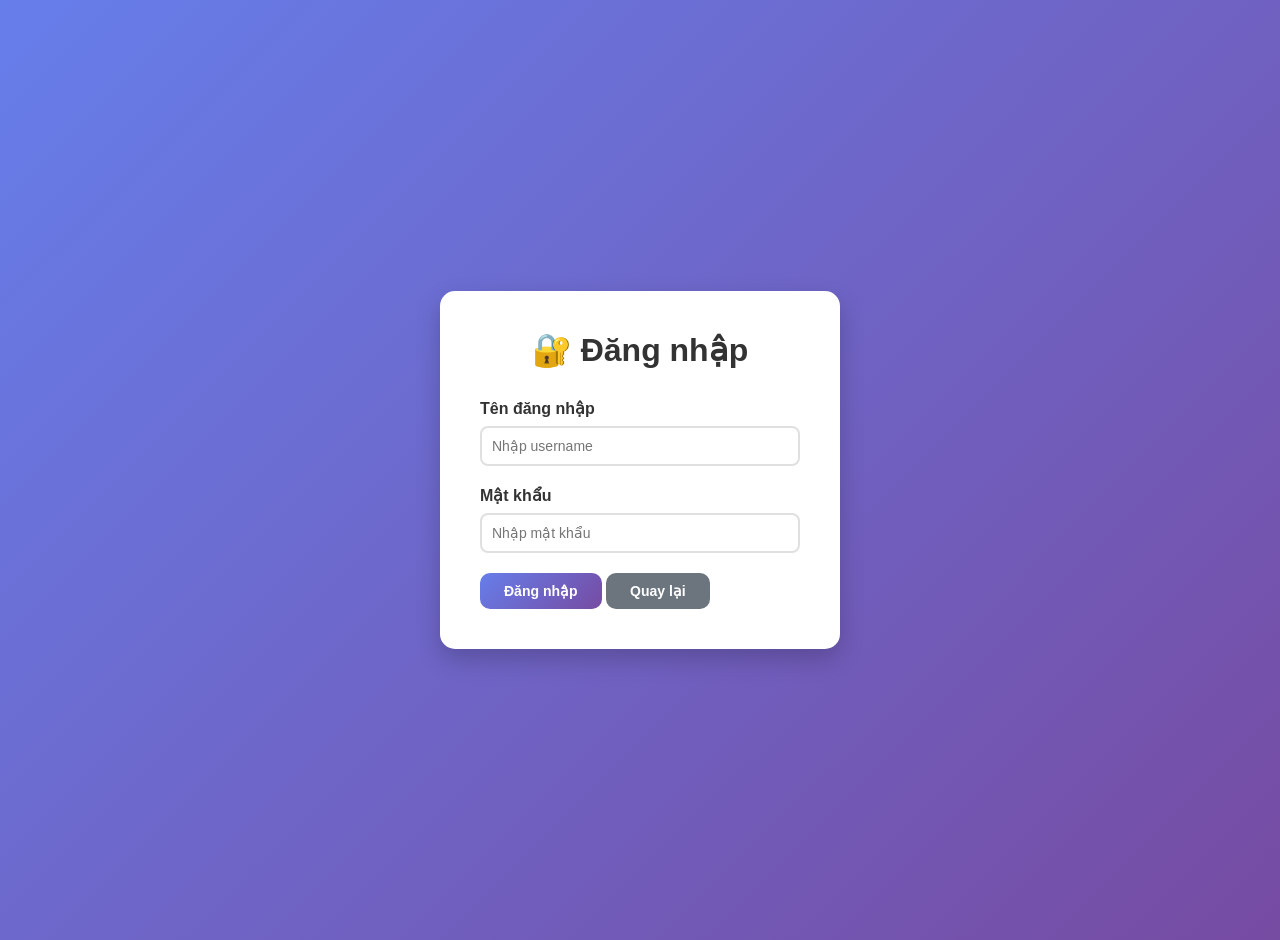
==== front-end/html/login.html @ b3e0aee9 "cap nhat chi tiet project" ====
<!DOCTYPE html>
<html lang="vi">
<head>
    <meta charset="UTF-8">
    <meta name="viewport" content="width=device-width, initial-scale=1.0">
    <title>Đăng nhập - Quản lý dự án</title>
    <link rel="stylesheet" href="../css/style.css">
</head>
<body>
    <div class="login-container">
        <div class="login-card">
            <h1>🔐 Đăng nhập</h1>
            <form id="loginForm">
                <div class="form-group">
                    <label>Tên đăng nhập</label>
                    <input type="text" id="username" required placeholder="Nhập username">
                </div>
                <div class="form-group">
                    <label>Mật khẩu</label>
                    <input type="password" id="password" required placeholder="Nhập mật khẩu">
                </div>
                <div id="loginError" class="error-message"></div>
                <button type="submit" class="btn-primary">Đăng nhập</button>
                <button type="button" onclick="window.location.href='index.html'" class="btn-secondary">Quay lại</button>
            </form>
        </div>
    </div>
    <script src="../js/api.js"></script>
    <script src="../js/auth.js"></script>
</body>
</html>
---- front-end/css/style.css ----
* {
    margin: 0;
    padding: 0;
    box-sizing: border-box;
}

body {
    font-family: 'Segoe UI', Tahoma, Geneva, Verdana, sans-serif;
    background: linear-gradient(135deg, #667eea 0%, #764ba2 100%);
    min-height: 100vh;
    padding: 20px;
}

.container {
    max-width: 1200px;
    margin: 0 auto;
}

/* Header */
.header {
    background: white;
    border-radius: 15px;
    padding: 20px 30px;
    margin-bottom: 30px;
    display: flex;
    justify-content: space-between;
    align-items: center;
    box-shadow: 0 4px 6px rgba(0,0,0,0.1);
}

.header h1 {
    color: #333;
}

.user-info {
    display: flex;
    gap: 15px;
    align-items: center;
}

.btn-login, .btn-logout {
    padding: 8px 20px;
    border: none;
    border-radius: 8px;
    cursor: pointer;
    font-weight: bold;
}

.btn-login {
    background: #667eea;
    color: white;
}

.btn-logout {
    background: #dc3545;
    color: white;
}

/* Cards */
.main-content {
    display: grid;
    grid-template-columns: 1fr 1fr;
    gap: 30px;
    margin-bottom: 40px;
}

.card {
    background: white;
    border-radius: 15px;
    padding: 30px;
    text-align: center;
    box-shadow: 0 4px 6px rgba(0,0,0,0.1);
    transition: transform 0.3s;
}

.card:hover {
    transform: translateY(-5px);
}

.card h2 {
    color: #333;
    margin-bottom: 15px;
}

.card p {
    color: #666;
    margin-bottom: 20px;
}

/* Buttons */
.btn-primary {
    background: linear-gradient(135deg, #667eea 0%, #764ba2 100%);
    color: white;
    padding: 12px 30px;
    border: none;
    border-radius: 8px;
    cursor: pointer;
    font-size: 16px;
    font-weight: bold;
    transition: opacity 0.3s;
}

.btn-primary:hover {
    opacity: 0.9;
}

.btn-secondary {
    background: #6c757d;
    color: white;
    padding: 10px 20px;
    border: none;
    border-radius: 8px;
    cursor: pointer;
}

.btn-small {
    background: #28a745;
    color: white;
    padding: 8px 16px;
    border: none;
    border-radius: 6px;
    cursor: pointer;
    font-size: 14px;
}

.btn-back {
    background: #6c757d;
    color: white;
    padding: 8px 16px;
    border: none;
    border-radius: 6px;
    cursor: pointer;
}

/* Input group */
.input-group {
    display: flex;
    gap: 10px;
}

.input-code {
    flex: 1;
    padding: 12px;
    border: 2px solid #e0e0e0;
    border-radius: 8px;
    font-size: 16px;
}

/* My projects */
.my-projects {
    background: white;
    border-radius: 15px;
    padding: 25px;
    box-shadow: 0 4px 6px rgba(0,0,0,0.1);
}

.my-projects h2 {
    margin-bottom: 20px;
    color: #333;
}

.projects-grid {
    display: grid;
    grid-template-columns: repeat(auto-fill, minmax(300px, 1fr));
    gap: 20px;
}

.project-card {
    background: #f8f9fa;
    border-radius: 10px;
    padding: 20px;
    cursor: pointer;
    transition: all 0.3s;
    border-left: 4px solid #667eea;
}

.project-card:hover {
    background: #e9ecef;
    transform: translateX(5px);
}

.project-card h3 {
    color: #333;
    margin-bottom: 10px;
}

.project-card .project-code {
    color: #667eea;
    font-size: 12px;
    font-weight: bold;
}

.project-card .project-status {
    display: inline-block;
    padding: 4px 12px;
    border-radius: 20px;
    font-size: 12px;
    margin-top: 10px;
}

.status-planning { background: #ffc107; color: #333; }
.status-in_progress { background: #17a2b8; color: white; }
.status-completed { background: #28a745; color: white; }
.status-cancelled { background: #dc3545; color: white; }

/* Form */
.form-container {
    background: white;
    border-radius: 15px;
    padding: 30px;
    max-width: 700px;
    margin: 0 auto;
}

.form-group {
    margin-bottom: 20px;
}

.form-group label {
    display: block;
    margin-bottom: 8px;
    font-weight: bold;
    color: #333;
}

.form-group input, 
.form-group select, 
.form-group textarea {
    width: 100%;
    padding: 10px;
    border: 2px solid #e0e0e0;
    border-radius: 8px;
    font-size: 14px;
}

.form-row {
    display: grid;
    grid-template-columns: 1fr 1fr;
    gap: 20px;
}

.error-message {
    color: #dc3545;
    font-size: 14px;
    margin-top: 10px;
}

.success-message {
    color: #28a745;
    font-size: 14px;
    margin-top: 10px;
}

/* Login page */
.login-container {
    display: flex;
    justify-content: center;
    align-items: center;
    min-height: 100vh;
}

.login-card {
    background: white;
    border-radius: 15px;
    padding: 40px;
    width: 400px;
    box-shadow: 0 10px 25px rgba(0,0,0,0.2);
}

.login-card h1 {
    text-align: center;
    margin-bottom: 30px;
    color: #333;
}

/* Tabs */
.tabs {
    display: flex;
    gap: 10px;
    margin-bottom: 20px;
    border-bottom: 2px solid #e0e0e0;
}

.tab-btn {
    padding: 12px 24px;
    background: none;
    border: none;
    cursor: pointer;
    font-size: 16px;
    color: #666;
    transition: all 0.3s;
}

.tab-btn.active {
    color: #667eea;
    border-bottom: 3px solid #667eea;
}

.tab-content {
    display: none;
}

.tab-content.active {
    display: block;
}

/* Tasks list */
.tasks-list, .members-list, .estimates-list {
    margin-top: 20px;
}

.task-item, .member-item, .estimate-item {
    background: #f8f9fa;
    border-radius: 10px;
    padding: 15px;
    margin-bottom: 10px;
    display: flex;
    justify-content: space-between;
    align-items: center;
}

.task-status {
    padding: 4px 12px;
    border-radius: 20px;
    font-size: 12px;
}

.status-not_started { background: #6c757d; color: white; }
.status-in_progress { background: #17a2b8; color: white; }
.status-completed { background: #28a745; color: white; }
.status-delayed { background: #dc3545; color: white; }

/* Summary card */
.summary-card {
    background: linear-gradient(135deg, #667eea 0%, #764ba2 100%);
    color: white;
    border-radius: 10px;
    padding: 20px;
    margin-bottom: 20px;
}

.summary-stats {
    display: grid;
    grid-template-columns: repeat(auto-fit, minmax(150px, 1fr));
    gap: 15px;
    margin-top: 15px;
}

.summary-item {
    text-align: center;
}

.summary-item .label {
    font-size: 12px;
    opacity: 0.9;
}

.summary-item .value {
    font-size: 20px;
    font-weight: bold;
}

/* Responsive */
@media (max-width: 768px) {
    .main-content {
        grid-template-columns: 1fr;
    }
    
    .form-row {
        grid-template-columns: 1fr;
    }
    
    .projects-grid {
        grid-template-columns: 1fr;
    }
}









/* Member card styles */
.member-card {
    display: flex;
    align-items: center;
    gap: 15px;
    background: white;
    padding: 15px;
    border-radius: 10px;
    margin-bottom: 10px;
    box-shadow: 0 2px 4px rgba(0,0,0,0.1);
    transition: all 0.3s;
}

.member-card:hover {
    box-shadow: 0 4px 8px rgba(0,0,0,0.15);
}

.member-avatar {
    width: 50px;
    height: 50px;
    background: linear-gradient(135deg, #667eea 0%, #764ba2 100%);
    border-radius: 50%;
    display: flex;
    align-items: center;
    justify-content: center;
    font-size: 24px;
    color: white;
}

.member-info {
    flex: 1;
}

.member-name {
    font-weight: bold;
    font-size: 16px;
    color: #333;
}

.member-username {
    color: #666;
    font-size: 12px;
}

.member-role-badge {
    display: inline-block;
    padding: 2px 10px;
    background: #e9ecef;
    border-radius: 20px;
    font-size: 12px;
    margin-top: 5px;
}

.member-joined {
    font-size: 11px;
    color: #999;
    margin-top: 5px;
}

.member-actions {
    display: flex;
    gap: 10px;
}

/* Modal styles */
.modal {
    position: fixed;
    top: 0;
    left: 0;
    width: 100%;
    height: 100%;
    background: rgba(0,0,0,0.5);
    display: flex;
    justify-content: center;
    align-items: center;
    z-index: 1000;
}

.modal-content {
    background: white;
    padding: 30px;
    border-radius: 15px;
    width: 500px;
    max-width: 90%;
    max-height: 90%;
    overflow-y: auto;
}

.modal-content h3 {
    margin-bottom: 20px;
    color: #333;
    border-bottom: 2px solid #667eea;
    padding-bottom: 10px;
}

.modal-buttons {
    display: flex;
    gap: 10px;
    justify-content: flex-end;
    margin-top: 20px;
}

/* Section header */
.section-header {
    display: flex;
    justify-content: space-between;
    align-items: center;
    margin-bottom: 20px;
}

.section-header h2 {
    color: #333;
    font-size: 18px;
}

/* Task card */
.task-card {
    background: white;
    border-radius: 10px;
    padding: 15px;
    margin-bottom: 15px;
    box-shadow: 0 2px 4px rgba(0,0,0,0.1);
    border-left: 4px solid #667eea;
}

.task-header {
    display: flex;
    justify-content: space-between;
    align-items: center;
    margin-bottom: 10px;
}

.task-header h3 {
    margin: 0;
    color: #333;
}

.task-body {
    margin: 10px 0;
}

.task-desc {
    color: #666;
    font-size: 14px;
    margin-bottom: 10px;
}

.task-meta {
    display: flex;
    gap: 15px;
    font-size: 12px;
    color: #666;
    flex-wrap: wrap;
}

.task-footer {
    display: flex;
    justify-content: space-between;
    align-items: center;
    margin-top: 10px;
    padding-top: 10px;
    border-top: 1px solid #e0e0e0;
}

/* Estimate card */
.estimate-card {
    background: white;
    border-radius: 10px;
    padding: 15px;
    margin-bottom: 15px;
    box-shadow: 0 2px 4px rgba(0,0,0,0.1);
}

.estimate-header {
    display: flex;
    justify-content: space-between;
    margin-bottom: 10px;
    padding-bottom: 10px;
    border-bottom: 1px solid #e0e0e0;
}

.estimate-details {
    display: flex;
    flex-wrap: wrap;
    gap: 15px;
    margin: 10px 0;
    font-size: 14px;
}

.estimate-total {
    text-align: right;
    font-size: 16px;
    margin-top: 10px;
    padding-top: 10px;
    border-top: 1px solid #e0e0e0;
}

.estimate-notes {
    margin-top: 10px;
    padding: 8px;
    background: #f8f9fa;
    border-radius: 5px;
    font-size: 13px;
    color: #666;
}

/* Empty state */
.empty-state {
    text-align: center;
    padding: 40px;
    color: #666;
    background: #f8f9fa;
    border-radius: 10px;
}

.error-state {
    text-align: center;
    padding: 40px;
    color: #dc3545;
    background: #f8f9fa;
    border-radius: 10px;
}

/* Info grid */
.info-grid {
    display: grid;
    grid-template-columns: repeat(auto-fit, minmax(250px, 1fr));
    gap: 15px;
}

.info-item {
    padding: 10px;
    background: #f8f9fa;
    border-radius: 8px;
}

.info-label {
    font-weight: bold;
    color: #555;
    display: block;
    margin-bottom: 5px;
    font-size: 12px;
}

.info-value {
    color: #333;
    font-size: 14px;
}

/* Project info card */
.project-info {
    background: white;
    border-radius: 10px;
    padding: 20px;
    margin-bottom: 20px;
    box-shadow: 0 2px 4px rgba(0,0,0,0.1);
}







/* ==================== MODAL CẢI TIẾN ==================== */
.modal {
    position: fixed;
    top: 0;
    left: 0;
    width: 100%;
    height: 100%;
    background: rgba(0, 0, 0, 0.6);
    backdrop-filter: blur(4px);
    display: flex;
    justify-content: center;
    align-items: center;
    z-index: 1000;
    animation: fadeIn 0.3s ease;
}

@keyframes fadeIn {
    from { opacity: 0; }
    to { opacity: 1; }
}

.modal-content {
    background: white;
    border-radius: 20px;
    width: 500px;
    max-width: 90%;
    max-height: 85vh;
    overflow-y: auto;
    box-shadow: 0 20px 60px rgba(0, 0, 0, 0.3);
    animation: slideIn 0.3s ease;
}

@keyframes slideIn {
    from {
        transform: translateY(-50px);
        opacity: 0;
    }
    to {
        transform: translateY(0);
        opacity: 1;
    }
}

.modal-header {
    display: flex;
    justify-content: space-between;
    align-items: center;
    padding: 20px 24px;
    border-bottom: 2px solid #f0f0f0;
    background: linear-gradient(135deg, #667eea 0%, #764ba2 100%);
    border-radius: 20px 20px 0 0;
}

.modal-header h3 {
    margin: 0;
    color: white;
    font-size: 20px;
    display: flex;
    align-items: center;
    gap: 10px;
}

.close-modal {
    background: rgba(255, 255, 255, 0.2);
    border: none;
    color: white;
    font-size: 24px;
    cursor: pointer;
    width: 32px;
    height: 32px;
    border-radius: 50%;
    display: flex;
    align-items: center;
    justify-content: center;
    transition: all 0.3s;
}

.close-modal:hover {
    background: rgba(255, 255, 255, 0.4);
    transform: rotate(90deg);
}

.modal-body {
    padding: 24px;
}

.modal-footer {
    padding: 16px 24px;
    border-top: 1px solid #f0f0f0;
    display: flex;
    justify-content: flex-end;
    gap: 12px;
    background: #fafafa;
    border-radius: 0 0 20px 20px;
}

/* Form trong modal */
.modal-body .form-group {
    margin-bottom: 20px;
}

.modal-body .form-group label {
    display: block;
    margin-bottom: 8px;
    font-weight: 600;
    color: #333;
    font-size: 14px;
}

.modal-body .form-group input,
.modal-body .form-group select {
    width: 100%;
    padding: 10px 12px;
    border: 2px solid #e0e0e0;
    border-radius: 10px;
    font-size: 14px;
    transition: all 0.3s;
}

.modal-body .form-group input:focus,
.modal-body .form-group select:focus {
    outline: none;
    border-color: #667eea;
    box-shadow: 0 0 0 3px rgba(102, 126, 234, 0.1);
}

/* Member info trong modal */
.member-info-display {
    background: #f8f9fa;
    padding: 15px;
    border-radius: 12px;
    margin-bottom: 20px;
    display: flex;
    align-items: center;
    gap: 15px;
}

.member-avatar-large {
    width: 60px;
    height: 60px;
    background: linear-gradient(135deg, #667eea 0%, #764ba2 100%);
    border-radius: 50%;
    display: flex;
    align-items: center;
    justify-content: center;
    font-size: 28px;
    color: white;
}

.member-info-text h4 {
    margin: 0 0 5px 0;
    color: #333;
}

.member-info-text p {
    margin: 0;
    color: #666;
    font-size: 13px;
}

/* Nút trong modal */
.btn-primary {
    background: linear-gradient(135deg, #667eea 0%, #764ba2 100%);
    color: white;
    padding: 10px 24px;
    border: none;
    border-radius: 10px;
    cursor: pointer;
    font-size: 14px;
    font-weight: 600;
    transition: all 0.3s;
}

.btn-primary:hover {
    transform: translateY(-2px);
    box-shadow: 0 4px 12px rgba(102, 126, 234, 0.4);
}

.btn-secondary {
    background: #6c757d;
    color: white;
    padding: 10px 24px;
    border: none;
    border-radius: 10px;
    cursor: pointer;
    font-size: 14px;
    font-weight: 600;
    transition: all 0.3s;
}

.btn-secondary:hover {
    background: #5a6268;
}

.btn-danger {
    background: #dc3545;
    color: white;
    padding: 10px 24px;
    border: none;
    border-radius: 10px;
    cursor: pointer;
    font-size: 14px;
    font-weight: 600;
    transition: all 0.3s;
}

.btn-danger:hover {
    background: #c82333;
    transform: translateY(-2px);
}

/* Icon buttons */
.btn-icon {
    background: none;
    border: none;
    font-size: 18px;
    cursor: pointer;
    padding: 6px;
    border-radius: 8px;
    transition: all 0.3s;
}

.btn-icon:hover {
    background: #f0f0f0;
    transform: scale(1.1);
}

.btn-icon.btn-danger:hover {
    background: #fee;
}

/* Confirm modal */
.confirm-modal .modal-content {
    width: 400px;
}

.confirm-modal .modal-body {
    text-align: center;
    padding: 30px;
}

.confirm-icon {
    font-size: 60px;
    margin-bottom: 20px;
}

.confirm-message {
    font-size: 16px;
    color: #333;
    margin-bottom: 10px;
}

.confirm-submessage {
    font-size: 13px;
    color: #666;
}

/* Toast notification */
.toast-notification {
    position: fixed;
    bottom: 30px;
    right: 30px;
    background: white;
    padding: 12px 20px;
    border-radius: 10px;
    box-shadow: 0 4px 12px rgba(0, 0, 0, 0.15);
    display: flex;
    align-items: center;
    gap: 10px;
    z-index: 1100;
    animation: slideInRight 0.3s ease;
    border-left: 4px solid;
}

.toast-notification.success {
    border-left-color: #28a745;
}

.toast-notification.error {
    border-left-color: #dc3545;
}

@keyframes slideInRight {
    from {
        transform: translateX(100%);
        opacity: 0;
    }
    to {
        transform: translateX(0);
        opacity: 1;
    }
}






/* Custom Alert Modal */
#customAlertModal .modal-content {
    animation: slideIn 0.3s ease;
}

#customAlertModal .modal-body {
    line-height: 1.5;
}











/* Multi-select styling */
select[multiple] {
    background: white;
    border: 2px solid #e0e0e0;
    border-radius: 10px;
    padding: 8px;
}

select[multiple] option {
    padding: 8px 12px;
    border-radius: 6px;
    margin: 2px 0;
    cursor: pointer;
}

select[multiple] option:checked {
    background: linear-gradient(135deg, #667eea 0%, #764ba2 100%);
    color: white;
}

.text-muted {
    font-size: 12px;
    color: #666;
    margin-top: 5px;
    display: block;
}

/* Task actions */
.task-actions {
    display: flex;
    gap: 8px;
}

.btn-icon-sm {
    background: none;
    border: none;
    font-size: 16px;
    cursor: pointer;
    padding: 4px 8px;
    border-radius: 6px;
    transition: all 0.3s;
}

.btn-icon-sm:hover {
    background: #f0f0f0;
}

.assignees-list {
    display: flex;
    flex-wrap: wrap;
    gap: 5px;
    margin-top: 5px;
}

.assignee-badge {
    background: #e9ecef;
    padding: 2px 8px;
    border-radius: 20px;
    font-size: 11px;
    display: inline-flex;
    align-items: center;
    gap: 4px;
}
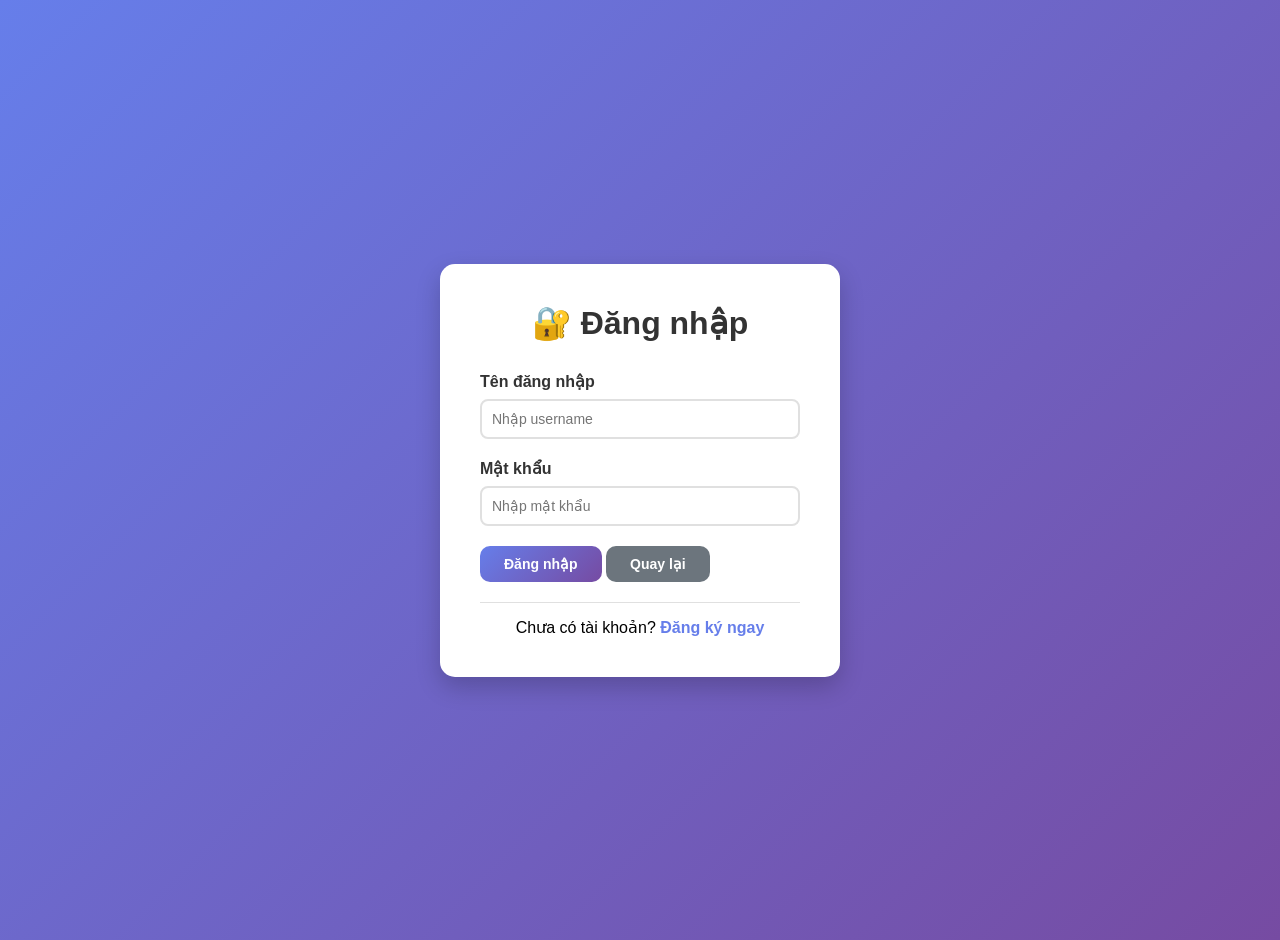
==== commit 0f31d112: "them dang ky user" ====
--- a/front-end/html/login.html
+++ b/front-end/html/login.html
@@ -23,6 +23,10 @@
                 <button type="submit" class="btn-primary">Đăng nhập</button>
                 <button type="button" onclick="window.location.href='index.html'" class="btn-secondary">Quay lại</button>
             </form>
+            
+            <div style="text-align: center; margin-top: 20px; padding-top: 15px; border-top: 1px solid #e0e0e0;">
+                Chưa có tài khoản? <a href="register.html" style="color: #667eea; text-decoration: none; font-weight: bold;">Đăng ký ngay</a>
+            </div>
         </div>
     </div>
     <script src="../js/api.js"></script>
--- a/front-end/css/style.css
+++ b/front-end/css/style.css
@@ -1026,4 +1026,1483 @@
     display: inline-flex;
     align-items: center;
     gap: 4px;
+}
+
+
+
+
+
+/* BẢNG ƯỚC LƯỢNG THỜI GIAN */
+/* Estimate footer */
+.estimate-footer {
+    display: flex;
+    justify-content: space-between;
+    align-items: center;
+    margin-top: 10px;
+    padding-top: 10px;
+    border-top: 1px solid #e0e0e0;
+    font-size: 12px;
+    color: #666;
+}
+
+.estimate-actions {
+    display: flex;
+    gap: 8px;
+}
+
+/* Confidence slider */
+input[type="range"] {
+    width: 100%;
+    margin: 10px 0;
+}
+
+#confidenceValue {
+    display: inline-block;
+    margin-left: 10px;
+    font-weight: bold;
+    color: #667eea;
+}
+
+
+
+
+
+
+
+
+
+
+
+
+/* Cost Summary Styles */
+.summary-stats {
+    display: grid;
+    grid-template-columns: repeat(auto-fit, minmax(150px, 1fr));
+    gap: 15px;
+    margin-top: 15px;
+}
+
+.summary-item {
+    background: rgba(255, 255, 255, 0.15);
+    border-radius: 10px;
+    padding: 12px;
+    text-align: center;
+}
+
+.summary-item .label {
+    font-size: 12px;
+    opacity: 0.9;
+    margin-bottom: 5px;
+}
+
+.summary-item .value {
+    font-size: 18px;
+    font-weight: bold;
+}
+
+.summary-item.total {
+    background: rgba(255, 215, 0, 0.3);
+    grid-column: span 2;
+}
+
+.estimate-card {
+    background: white;
+    border-radius: 10px;
+    padding: 15px;
+    margin-bottom: 15px;
+    box-shadow: 0 2px 4px rgba(0,0,0,0.1);
+    border-left: 4px solid #28a745;
+}
+
+.estimate-header {
+    display: flex;
+    justify-content: space-between;
+    align-items: center;
+    margin-bottom: 10px;
+    padding-bottom: 10px;
+    border-bottom: 1px solid #e0e0e0;
+}
+
+.estimate-details {
+    display: flex;
+    flex-wrap: wrap;
+    gap: 15px;
+    margin: 10px 0;
+    font-size: 14px;
+}
+
+.estimate-details span {
+    background: #f8f9fa;
+    padding: 4px 10px;
+    border-radius: 20px;
+}
+
+.estimate-total {
+    text-align: right;
+    font-size: 16px;
+    margin-top: 10px;
+    padding-top: 10px;
+    border-top: 1px solid #e0e0e0;
+}
+
+.estimate-total strong {
+    color: #28a745;
+    font-size: 18px;
+}
+
+.estimate-notes {
+    margin-top: 10px;
+    padding: 8px;
+    background: #f8f9fa;
+    border-radius: 5px;
+    font-size: 13px;
+    color: #666;
+}
+
+.estimate-footer {
+    display: flex;
+    justify-content: space-between;
+    align-items: center;
+    margin-top: 10px;
+    padding-top: 10px;
+    border-top: 1px solid #e0e0e0;
+    font-size: 12px;
+    color: #666;
+}
+
+.estimate-actions {
+    display: flex;
+    gap: 8px;
+}
+
+.estimate-status {
+    padding: 2px 10px;
+    border-radius: 20px;
+    font-size: 11px;
+}
+
+.status-draft { background: #6c757d; color: white; }
+.status-submitted { background: #17a2b8; color: white; }
+.status-approved { background: #28a745; color: white; }
+.status-rejected { background: #dc3545; color: white; }
+
+
+
+
+
+
+
+
+
+
+
+
+/* Timeline styles */
+.timeline-container {
+    margin-bottom: 30px;
+    overflow-x: auto;
+}
+
+.timeline {
+    display: flex;
+    align-items: center;
+    min-width: 800px;
+    padding: 20px 0;
+    position: relative;
+}
+
+.timeline-line {
+    position: absolute;
+    top: 50%;
+    left: 0;
+    right: 0;
+    height: 4px;
+    background: linear-gradient(90deg, #667eea, #764ba2);
+    transform: translateY(-50%);
+    z-index: 0;
+}
+
+.timeline-node {
+    position: relative;
+    z-index: 1;
+    flex: 1;
+    text-align: center;
+    cursor: pointer;
+    transition: all 0.3s;
+}
+
+.timeline-node:hover {
+    transform: translateY(-5px);
+}
+
+.timeline-dot {
+    width: 40px;
+    height: 40px;
+    background: white;
+    border: 3px solid #667eea;
+    border-radius: 50%;
+    margin: 0 auto 10px;
+    display: flex;
+    align-items: center;
+    justify-content: center;
+    font-size: 18px;
+    transition: all 0.3s;
+}
+
+.timeline-node.completed .timeline-dot {
+    background: #28a745;
+    border-color: #28a745;
+    color: white;
+}
+
+.timeline-node.in_progress .timeline-dot {
+    background: #17a2b8;
+    border-color: #17a2b8;
+    color: white;
+    animation: pulse 1.5s infinite;
+}
+
+.timeline-node.delayed .timeline-dot {
+    background: #dc3545;
+    border-color: #dc3545;
+    color: white;
+}
+
+@keyframes pulse {
+    0% { box-shadow: 0 0 0 0 rgba(23, 162, 184, 0.4); }
+    70% { box-shadow: 0 0 0 10px rgba(23, 162, 184, 0); }
+    100% { box-shadow: 0 0 0 0 rgba(23, 162, 184, 0); }
+}
+
+.timeline-date {
+    font-size: 12px;
+    color: #666;
+    margin-bottom: 5px;
+}
+
+.timeline-title {
+    font-weight: bold;
+    font-size: 14px;
+    color: #333;
+}
+
+/* Schedule list styles */
+.schedule-list {
+    margin-top: 20px;
+}
+
+.schedule-card {
+    background: white;
+    border-radius: 10px;
+    padding: 15px;
+    margin-bottom: 15px;
+    box-shadow: 0 2px 4px rgba(0,0,0,0.1);
+    border-left: 4px solid #667eea;
+    transition: all 0.3s;
+}
+
+.schedule-card:hover {
+    box-shadow: 0 4px 8px rgba(0,0,0,0.15);
+}
+
+.schedule-card.completed {
+    border-left-color: #28a745;
+    opacity: 0.8;
+}
+
+.schedule-card.in_progress {
+    border-left-color: #17a2b8;
+    background: #f0f8ff;
+}
+
+.schedule-card.delayed {
+    border-left-color: #dc3545;
+    background: #fff5f5;
+}
+
+.schedule-header {
+    display: flex;
+    justify-content: space-between;
+    align-items: center;
+    margin-bottom: 10px;
+    flex-wrap: wrap;
+    gap: 10px;
+}
+
+.schedule-title {
+    font-size: 16px;
+    font-weight: bold;
+    color: #333;
+}
+
+.schedule-type {
+    padding: 2px 10px;
+    border-radius: 20px;
+    font-size: 11px;
+    font-weight: bold;
+}
+
+.schedule-type.start { background: #28a745; color: white; }
+.schedule-type.end { background: #dc3545; color: white; }
+.schedule-type.phase_start { background: #17a2b8; color: white; }
+.schedule-type.phase_end { background: #ffc107; color: #333; }
+.schedule-type.review { background: #fd7e14; color: white; }
+.schedule-type.delivery { background: #6f42c1; color: white; }
+.schedule-type.other { background: #6c757d; color: white; }
+
+.schedule-date {
+    font-size: 14px;
+    color: #666;
+    display: flex;
+    align-items: center;
+    gap: 5px;
+}
+
+.schedule-progress {
+    margin: 10px 0;
+}
+
+.progress-bar {
+    height: 8px;
+    background: #e0e0e0;
+    border-radius: 4px;
+    overflow: hidden;
+}
+
+.progress-fill {
+    height: 100%;
+    background: linear-gradient(90deg, #667eea, #764ba2);
+    border-radius: 4px;
+    transition: width 0.3s;
+}
+
+.schedule-footer {
+    display: flex;
+    justify-content: space-between;
+    align-items: center;
+    margin-top: 10px;
+    padding-top: 10px;
+    border-top: 1px solid #e0e0e0;
+}
+
+.schedule-actions {
+    display: flex;
+    gap: 8px;
+}
+
+
+
+
+
+
+
+
+
+/* Gantt Chart Styles */
+.gantt-container {
+    background: white;
+    border-radius: 15px;
+    padding: 20px;
+    margin-bottom: 30px;
+    overflow-x: auto;
+    box-shadow: 0 2px 4px rgba(0,0,0,0.1);
+}
+
+.gantt-header {
+    display: flex;
+    justify-content: space-between;
+    align-items: center;
+    margin-bottom: 20px;
+    flex-wrap: wrap;
+    gap: 15px;
+}
+
+.gantt-title {
+    font-size: 18px;
+    font-weight: bold;
+    color: #333;
+}
+
+.gantt-controls {
+    display: flex;
+    gap: 10px;
+}
+
+.gantt-controls button {
+    padding: 6px 12px;
+    border: 1px solid #ddd;
+    background: white;
+    border-radius: 6px;
+    cursor: pointer;
+    transition: all 0.3s;
+}
+
+.gantt-controls button:hover {
+    background: #667eea;
+    color: white;
+    border-color: #667eea;
+}
+
+.gantt-chart {
+    position: relative;
+    min-width: 800px;
+}
+
+.gantt-row {
+    display: flex;
+    align-items: center;
+    margin-bottom: 5px;
+    border-radius: 8px;
+    transition: all 0.3s;
+}
+
+.gantt-row:hover {
+    background: #f8f9fa;
+}
+
+.gantt-label {
+    width: 250px;
+    padding: 12px 10px;
+    font-size: 14px;
+    font-weight: 500;
+    color: #333;
+    white-space: nowrap;
+    overflow: hidden;
+    text-overflow: ellipsis;
+}
+
+.gantt-bars {
+    flex: 1;
+    position: relative;
+    height: 50px;
+    background: #f0f0f0;
+    border-radius: 8px;
+    overflow: hidden;
+}
+
+.gantt-bar {
+    position: absolute;
+    height: 36px;
+    top: 7px;
+    border-radius: 6px;
+    display: flex;
+    align-items: center;
+    justify-content: center;
+    font-size: 11px;
+    color: white;
+    font-weight: bold;
+    cursor: pointer;
+    transition: all 0.3s;
+    overflow: hidden;
+    white-space: nowrap;
+    padding: 0 8px;
+}
+
+.gantt-bar:hover {
+    filter: brightness(0.9);
+    transform: scaleY(1.05);
+}
+
+.gantt-bar.completed {
+    background: linear-gradient(90deg, #28a745, #20c997);
+}
+
+.gantt-bar.in_progress {
+    background: linear-gradient(90deg, #17a2b8, #0dcaf0);
+    animation: progressPulse 1.5s infinite;
+}
+
+.gantt-bar.delayed {
+    background: linear-gradient(90deg, #dc3545, #f86c6b);
+}
+
+.gantt-bar.pending {
+    background: linear-gradient(90deg, #6c757d, #adb5bd);
+}
+
+@keyframes progressPulse {
+    0% { box-shadow: 0 0 0 0 rgba(23, 162, 184, 0.4); }
+    70% { box-shadow: 0 0 0 8px rgba(23, 162, 184, 0); }
+    100% { box-shadow: 0 0 0 0 rgba(23, 162, 184, 0); }
+}
+
+.gantt-timeline {
+    display: flex;
+    margin-left: 250px;
+    border-bottom: 2px solid #e0e0e0;
+    margin-bottom: 10px;
+}
+
+.gantt-timeline-month {
+    flex: 1;
+    text-align: center;
+    padding: 8px 0;
+    font-size: 12px;
+    font-weight: bold;
+    color: #666;
+    border-right: 1px solid #e0e0e0;
+}
+
+.gantt-today-line {
+    position: absolute;
+    width: 2px;
+    background: #dc3545;
+    top: 0;
+    bottom: 0;
+    z-index: 10;
+}
+
+.gantt-today-line::after {
+    content: "Hôm nay";
+    position: absolute;
+    top: -20px;
+    left: -20px;
+    background: #dc3545;
+    color: white;
+    padding: 2px 6px;
+    border-radius: 4px;
+    font-size: 10px;
+    white-space: nowrap;
+}
+
+/* Legend */
+.gantt-legend {
+    display: flex;
+    gap: 20px;
+    margin-top: 20px;
+    padding-top: 15px;
+    border-top: 1px solid #e0e0e0;
+    flex-wrap: wrap;
+}
+
+.legend-item {
+    display: flex;
+    align-items: center;
+    gap: 8px;
+    font-size: 12px;
+}
+
+.legend-color {
+    width: 20px;
+    height: 20px;
+    border-radius: 4px;
+}
+
+.legend-color.completed { background: linear-gradient(90deg, #28a745, #20c997); }
+.legend-color.in_progress { background: linear-gradient(90deg, #17a2b8, #0dcaf0); }
+.legend-color.delayed { background: linear-gradient(90deg, #dc3545, #f86c6b); }
+.legend-color.pending { background: linear-gradient(90deg, #6c757d, #adb5bd); }
+
+/* Switch view buttons */
+.view-switch {
+    display: flex;
+    gap: 10px;
+    margin-bottom: 20px;
+}
+
+.view-btn {
+    padding: 8px 16px;
+    background: #f0f0f0;
+    border: none;
+    border-radius: 8px;
+    cursor: pointer;
+    transition: all 0.3s;
+}
+
+.view-btn.active {
+    background: linear-gradient(135deg, #667eea 0%, #764ba2 100%);
+    color: white;
+}
+
+
+
+
+
+/* ==================== TIMELINE CẢI TIẾN ==================== */
+.timeline-container {
+    margin-bottom: 30px;
+    overflow-x: auto;
+    padding: 20px 0;
+    background: linear-gradient(135deg, #f8f9fa 0%, #e9ecef 100%);
+    border-radius: 20px;
+    box-shadow: 0 4px 15px rgba(0,0,0,0.1);
+}
+
+.timeline-header {
+    display: flex;
+    justify-content: space-between;
+    align-items: center;
+    padding: 0 20px 15px 20px;
+    border-bottom: 2px solid #dee2e6;
+    margin-bottom: 20px;
+}
+
+.timeline-header .timeline-title {
+    font-size: 18px;
+    font-weight: bold;
+    color: #333;
+    display: flex;
+    align-items: center;
+    gap: 10px;
+}
+
+.timeline-header .timeline-progress {
+    background: #28a745;
+    color: white;
+    padding: 5px 12px;
+    border-radius: 20px;
+    font-size: 12px;
+    font-weight: bold;
+}
+
+.timeline {
+    display: flex;
+    align-items: flex-start;
+    min-width: 800px;
+    padding: 20px 20px 40px 20px;
+    position: relative;
+    background: white;
+    border-radius: 15px;
+    margin: 0 20px;
+    box-shadow: 0 2px 10px rgba(0,0,0,0.05);
+}
+
+.timeline-line {
+    position: absolute;
+    top: 35px;
+    left: 40px;
+    right: 40px;
+    height: 4px;
+    background: linear-gradient(90deg, #28a745, #17a2b8, #ffc107, #dc3545);
+    border-radius: 2px;
+    z-index: 0;
+}
+
+.timeline-node {
+    position: relative;
+    z-index: 1;
+    flex: 1;
+    text-align: center;
+    cursor: pointer;
+    transition: all 0.3s ease;
+}
+
+.timeline-node:hover {
+    transform: translateY(-8px);
+}
+
+/* Timeline Dot - Các trạng thái khác nhau */
+.timeline-dot {
+    width: 50px;
+    height: 50px;
+    background: white;
+    border-radius: 50%;
+    margin: 0 auto 12px;
+    display: flex;
+    align-items: center;
+    justify-content: center;
+    font-size: 22px;
+    transition: all 0.3s;
+    box-shadow: 0 4px 10px rgba(0,0,0,0.15);
+    position: relative;
+    z-index: 2;
+}
+
+/* Hoàn thành */
+.timeline-node.completed .timeline-dot {
+    background: linear-gradient(135deg, #28a745, #20c997);
+    border: 3px solid #fff;
+    box-shadow: 0 0 0 3px #28a745;
+    color: white;
+}
+
+/* Đang thực hiện */
+.timeline-node.in_progress .timeline-dot {
+    background: linear-gradient(135deg, #17a2b8, #0dcaf0);
+    border: 3px solid #fff;
+    box-shadow: 0 0 0 3px #17a2b8;
+    color: white;
+    animation: timelinePulse 1.5s infinite;
+}
+
+@keyframes timelinePulse {
+    0% { box-shadow: 0 0 0 0 rgba(23, 162, 184, 0.4); }
+    70% { box-shadow: 0 0 0 12px rgba(23, 162, 184, 0); }
+    100% { box-shadow: 0 0 0 0 rgba(23, 162, 184, 0); }
+}
+
+/* Trễ hạn */
+.timeline-node.delayed .timeline-dot {
+    background: linear-gradient(135deg, #dc3545, #f86c6b);
+    border: 3px solid #fff;
+    box-shadow: 0 0 0 3px #dc3545;
+    color: white;
+    animation: timelineShake 0.5s ease;
+}
+
+@keyframes timelineShake {
+    0%, 100% { transform: translateX(0); }
+    25% { transform: translateX(-3px); }
+    75% { transform: translateX(3px); }
+}
+
+/* Đang chờ */
+.timeline-node.pending .timeline-dot {
+    background: linear-gradient(135deg, #6c757d, #adb5bd);
+    border: 3px solid #fff;
+    box-shadow: 0 0 0 3px #6c757d;
+    color: white;
+}
+
+/* Đã hủy */
+.timeline-node.cancelled .timeline-dot {
+    background: linear-gradient(135deg, #343a40, #495057);
+    border: 3px solid #fff;
+    box-shadow: 0 0 0 3px #343a40;
+    color: white;
+    opacity: 0.6;
+}
+
+/* Timeline Date */
+.timeline-date {
+    font-size: 12px;
+    font-weight: 600;
+    color: #495057;
+    margin-bottom: 8px;
+    background: #f8f9fa;
+    display: inline-block;
+    padding: 2px 10px;
+    border-radius: 20px;
+}
+
+/* Timeline Title */
+.timeline-title {
+    font-weight: bold;
+    font-size: 13px;
+    color: #333;
+    max-width: 120px;
+    margin: 0 auto;
+    white-space: nowrap;
+    overflow: hidden;
+    text-overflow: ellipsis;
+    background: white;
+    padding: 4px 8px;
+    border-radius: 8px;
+    box-shadow: 0 1px 3px rgba(0,0,0,0.1);
+}
+
+/* Timeline Progress Badge */
+.timeline-progress-badge {
+    display: inline-block;
+    font-size: 10px;
+    font-weight: bold;
+    padding: 2px 8px;
+    border-radius: 20px;
+    margin-top: 8px;
+    background: #e9ecef;
+    color: #495057;
+}
+
+.timeline-node.completed .timeline-progress-badge {
+    background: #28a745;
+    color: white;
+}
+
+.timeline-node.in_progress .timeline-progress-badge {
+    background: #17a2b8;
+    color: white;
+}
+
+/* Tooltip cho timeline */
+.timeline-node {
+    position: relative;
+}
+
+.timeline-node .timeline-tooltip {
+    visibility: hidden;
+    background: #333;
+    color: #fff;
+    text-align: center;
+    padding: 6px 12px;
+    border-radius: 8px;
+    position: absolute;
+    z-index: 10;
+    bottom: 100%;
+    left: 50%;
+    transform: translateX(-50%);
+    white-space: nowrap;
+    font-size: 12px;
+    margin-bottom: 10px;
+    opacity: 0;
+    transition: opacity 0.3s;
+    pointer-events: none;
+}
+
+.timeline-node .timeline-tooltip::after {
+    content: "";
+    position: absolute;
+    top: 100%;
+    left: 50%;
+    margin-left: -5px;
+    border-width: 5px;
+    border-style: solid;
+    border-color: #333 transparent transparent transparent;
+}
+
+.timeline-node:hover .timeline-tooltip {
+    visibility: visible;
+    opacity: 1;
+}
+
+
+
+
+
+
+
+
+
+/* ==================== LỊCH TRÌNH CÔNG VIỆC ==================== */
+.schedule-filters {
+    display: flex;
+    gap: 10px;
+    margin-bottom: 20px;
+    flex-wrap: wrap;
+    align-items: center;
+}
+
+.filter-select {
+    padding: 8px 12px;
+    border: 2px solid #e0e0e0;
+    border-radius: 8px;
+    background: white;
+    cursor: pointer;
+}
+
+.task-schedule-calendar {
+    background: white;
+    border-radius: 15px;
+    overflow-x: auto;
+    margin-bottom: 20px;
+    box-shadow: 0 2px 4px rgba(0,0,0,0.1);
+}
+
+.calendar-header {
+    display: flex;
+    background: linear-gradient(135deg, #667eea 0%, #764ba2 100%);
+    color: white;
+    border-radius: 15px 15px 0 0;
+}
+
+.calendar-header-cell {
+    flex: 1;
+    padding: 12px;
+    text-align: center;
+    font-weight: bold;
+    border-right: 1px solid rgba(255,255,255,0.2);
+}
+
+.calendar-header-cell:last-child {
+    border-right: none;
+}
+
+.calendar-grid {
+    display: flex;
+    flex-direction: column;
+}
+
+.calendar-row {
+    display: flex;
+    border-bottom: 1px solid #e0e0e0;
+}
+
+.calendar-row:hover {
+    background: #f8f9fa;
+}
+
+.calendar-cell {
+    flex: 1;
+    padding: 10px;
+    min-height: 80px;
+    border-right: 1px solid #e0e0e0;
+    position: relative;
+}
+
+.calendar-cell:last-child {
+    border-right: none;
+}
+
+.calendar-cell.today {
+    background: #fff3cd;
+}
+
+.calendar-cell-header {
+    font-weight: bold;
+    margin-bottom: 5px;
+    color: #333;
+}
+
+.schedule-item {
+    background: #e9ecef;
+    border-radius: 6px;
+    padding: 4px 8px;
+    margin-bottom: 4px;
+    font-size: 11px;
+    cursor: pointer;
+    transition: all 0.2s;
+    border-left: 3px solid #667eea;
+}
+
+.schedule-item:hover {
+    background: #dee2e6;
+    transform: translateX(2px);
+}
+
+.schedule-item.hours {
+    font-weight: bold;
+    color: #28a745;
+}
+
+.schedule-item.actual {
+    color: #17a2b8;
+}
+
+/* Task Schedule List */
+.task-schedule-list {
+    margin-top: 20px;
+}
+
+.task-schedule-card {
+    background: white;
+    border-radius: 10px;
+    padding: 15px;
+    margin-bottom: 10px;
+    box-shadow: 0 2px 4px rgba(0,0,0,0.1);
+    display: flex;
+    justify-content: space-between;
+    align-items: center;
+    flex-wrap: wrap;
+    gap: 10px;
+    transition: all 0.3s;
+}
+
+.task-schedule-card:hover {
+    box-shadow: 0 4px 8px rgba(0,0,0,0.15);
+}
+
+.task-schedule-info {
+    flex: 1;
+}
+
+.task-schedule-info .task-name {
+    font-weight: bold;
+    color: #333;
+}
+
+.task-schedule-info .user-name {
+    font-size: 13px;
+    color: #666;
+    margin-left: 10px;
+}
+
+.task-schedule-info .schedule-date {
+    font-size: 12px;
+    color: #999;
+    margin-top: 4px;
+}
+
+.task-schedule-hours {
+    text-align: right;
+}
+
+.task-schedule-hours .planned {
+    color: #28a745;
+    font-weight: bold;
+}
+
+.task-schedule-hours .actual {
+    color: #17a2b8;
+    font-size: 12px;
+}
+
+.task-schedule-actions {
+    display: flex;
+    gap: 8px;
+}
+
+
+
+
+
+
+/* Calendar cell styles - hỗ trợ nhiều lịch trình */
+.calendar-cell {
+    min-height: 120px;
+    padding: 8px;
+    vertical-align: top;
+    border-right: 1px solid #e0e0e0;
+    background: white;
+}
+
+.calendar-cell.user-cell {
+    background: #f8f9fa;
+    font-weight: bold;
+    position: sticky;
+    left: 0;
+    z-index: 2;
+}
+
+.calendar-cell-content {
+    display: flex;
+    flex-direction: column;
+    gap: 6px;
+}
+
+.schedule-item {
+    background: #e9ecef;
+    border-radius: 6px;
+    padding: 6px 8px;
+    cursor: pointer;
+    transition: all 0.2s;
+    border-left: 3px solid #667eea;
+    font-size: 11px;
+}
+
+.schedule-item:hover {
+    background: #dee2e6;
+    transform: translateX(2px);
+}
+
+.schedule-item-task {
+    font-weight: bold;
+    color: #333;
+    white-space: nowrap;
+    overflow: hidden;
+    text-overflow: ellipsis;
+}
+
+.schedule-item-hours {
+    font-size: 10px;
+    color: #28a745;
+    font-weight: bold;
+    margin-top: 2px;
+}
+
+.schedule-item-actual {
+    font-size: 10px;
+    color: #17a2b8;
+    margin-top: 2px;
+}
+
+.calendar-cell-empty {
+    color: #ccc;
+    text-align: center;
+    padding: 8px;
+    font-size: 12px;
+}
+
+/* Responsive cho calendar */
+@media (max-width: 768px) {
+    .calendar-header-cell {
+        font-size: 10px;
+        padding: 6px;
+    }
+    
+    .schedule-item {
+        font-size: 9px;
+        padding: 4px 6px;
+    }
+    
+    .schedule-item-task {
+        font-size: 9px;
+    }
+}
+
+
+
+
+/* Calendar navigation */
+.calendar-nav {
+    display: flex;
+    justify-content: space-between;
+    align-items: center;
+    padding: 10px 0;
+    margin-bottom: 10px;
+    background: white;
+    border-radius: 8px;
+}
+
+.calendar-week-range {
+    font-weight: bold;
+    color: #333;
+    font-size: 14px;
+}
+
+.calendar-header {
+    display: flex;
+    background: linear-gradient(135deg, #667eea 0%, #764ba2 100%);
+    color: white;
+    border-radius: 10px 10px 0 0;
+}
+
+.calendar-header-cell {
+    flex: 1;
+    padding: 12px;
+    text-align: center;
+    font-weight: bold;
+    border-right: 1px solid rgba(255,255,255,0.2);
+}
+
+
+
+
+
+
+/* ==================== LỊCH TRÌNH CÔNG VIỆC CẢI TIẾN ==================== */
+.task-schedule-container {
+    background: white;
+    border-radius: 15px;
+    padding: 20px;
+    box-shadow: 0 2px 4px rgba(0,0,0,0.1);
+}
+
+/* Bộ lọc */
+.schedule-filters {
+    display: flex;
+    gap: 10px;
+    margin-bottom: 20px;
+    flex-wrap: wrap;
+    align-items: center;
+    padding: 15px;
+    background: #f8f9fa;
+    border-radius: 10px;
+}
+
+.filter-select, .filter-date {
+    padding: 8px 12px;
+    border: 2px solid #e0e0e0;
+    border-radius: 8px;
+    background: white;
+    cursor: pointer;
+    font-size: 14px;
+}
+
+.filter-select:focus, .filter-date:focus {
+    outline: none;
+    border-color: #667eea;
+}
+
+/* Calendar header với điều hướng */
+.calendar-nav {
+    display: flex;
+    justify-content: space-between;
+    align-items: center;
+    padding: 10px 0;
+    margin-bottom: 15px;
+    background: white;
+    border-radius: 8px;
+}
+
+.calendar-nav-buttons {
+    display: flex;
+    gap: 8px;
+}
+
+.calendar-nav-btn {
+    padding: 6px 12px;
+    background: #f0f0f0;
+    border: none;
+    border-radius: 6px;
+    cursor: pointer;
+    transition: all 0.3s;
+    font-size: 14px;
+}
+
+.calendar-nav-btn:hover {
+    background: #667eea;
+    color: white;
+}
+
+.calendar-week-range {
+    font-weight: bold;
+    color: #333;
+    font-size: 16px;
+    background: linear-gradient(135deg, #667eea 0%, #764ba2 100%);
+    padding: 6px 16px;
+    border-radius: 20px;
+    color: white;
+}
+
+/* Calendar bảng */
+.calendar-table {
+    width: 100%;
+    border-collapse: collapse;
+    background: white;
+    border-radius: 12px;
+    overflow: hidden;
+    box-shadow: 0 2px 8px rgba(0,0,0,0.1);
+}
+
+.calendar-table th {
+    background: linear-gradient(135deg, #667eea 0%, #764ba2 100%);
+    color: white;
+    padding: 14px 8px;
+    text-align: center;
+    font-weight: bold;
+    font-size: 14px;
+}
+
+.calendar-table th .day-name {
+    font-size: 13px;
+    opacity: 0.9;
+}
+
+.calendar-table th .day-date {
+    font-size: 16px;
+    font-weight: bold;
+    margin-top: 4px;
+}
+
+.calendar-table td {
+    border: 1px solid #e0e0e0;
+    vertical-align: top;
+    padding: 0;
+    min-width: 120px;
+}
+
+.calendar-table .user-cell {
+    background: #f8f9fa;
+    font-weight: bold;
+    text-align: center;
+    vertical-align: middle;
+    width: 120px;
+    position: sticky;
+    left: 0;
+    background: #f8f9fa;
+    border-right: 2px solid #e0e0e0;
+}
+
+.calendar-table .user-cell .user-name {
+    font-size: 14px;
+    color: #333;
+}
+
+.calendar-table .user-cell .user-role {
+    font-size: 11px;
+    color: #666;
+    margin-top: 4px;
+}
+
+/* Cell nội dung */
+.schedule-cell {
+    min-height: 100px;
+    padding: 8px;
+    background: white;
+    transition: all 0.2s;
+}
+
+.schedule-cell.today {
+    background: #fff3cd;
+    position: relative;
+}
+
+.schedule-cell.today::before {
+    content: "Hôm nay";
+    position: absolute;
+    top: 2px;
+    right: 4px;
+    font-size: 9px;
+    background: #ffc107;
+    padding: 2px 6px;
+    border-radius: 10px;
+    color: #333;
+}
+
+.schedule-cell:hover {
+    background: #f0f8ff;
+}
+
+/* Schedule item trong cell */
+.schedule-items {
+    display: flex;
+    flex-direction: column;
+    gap: 6px;
+}
+
+.schedule-item {
+    background: #e9ecef;
+    border-radius: 8px;
+    padding: 6px 8px;
+    cursor: pointer;
+    transition: all 0.2s;
+    border-left: 3px solid #667eea;
+}
+
+.schedule-item:hover {
+    background: #dee2e6;
+    transform: translateX(2px);
+}
+
+.schedule-item-task {
+    font-size: 11px;
+    font-weight: bold;
+    color: #333;
+    white-space: nowrap;
+    overflow: hidden;
+    text-overflow: ellipsis;
+}
+
+.schedule-item-hours {
+    font-size: 10px;
+    color: #28a745;
+    font-weight: bold;
+    margin-top: 4px;
+}
+
+.schedule-item-actual {
+    font-size: 10px;
+    color: #17a2b8;
+    margin-top: 2px;
+}
+
+.schedule-item-date {
+    font-size: 9px;
+    color: #999;
+    margin-top: 4px;
+}
+
+.empty-cell {
+    color: #ccc;
+    text-align: center;
+    padding: 20px 8px;
+    font-size: 12px;
+}
+
+/* Danh sách dạng card (mobile) */
+.task-schedule-list {
+    margin-top: 20px;
+    display: none;
+}
+
+.task-schedule-card {
+    background: white;
+    border-radius: 12px;
+    padding: 15px;
+    margin-bottom: 12px;
+    box-shadow: 0 2px 4px rgba(0,0,0,0.1);
+    border-left: 4px solid #667eea;
+}
+
+.task-schedule-card .task-name {
+    font-weight: bold;
+    font-size: 14px;
+    color: #333;
+}
+
+.task-schedule-card .user-name {
+    font-size: 12px;
+    color: #666;
+    margin-left: 8px;
+}
+
+.task-schedule-card .schedule-date {
+    font-size: 11px;
+    color: #999;
+    margin-top: 6px;
+}
+
+.task-schedule-hours {
+    margin-top: 8px;
+    display: flex;
+    gap: 16px;
+}
+
+.task-schedule-hours .planned {
+    color: #28a745;
+    font-weight: bold;
+    font-size: 12px;
+}
+
+.task-schedule-hours .actual {
+    color: #17a2b8;
+    font-size: 12px;
+}
+
+.task-schedule-actions {
+    margin-top: 10px;
+    display: flex;
+    gap: 8px;
+    justify-content: flex-end;
+}
+
+/* Responsive */
+@media (max-width: 768px) {
+    .calendar-table {
+        display: none;
+    }
+    
+    .task-schedule-list {
+        display: block;
+    }
+    
+    .schedule-filters {
+        flex-direction: column;
+        align-items: stretch;
+    }
+    
+    .calendar-nav {
+        flex-direction: column;
+        gap: 10px;
+    }
+}
+
+
+
+
+
+
+/* Tabs đơn giản - dễ nhìn */
+.tabs {
+    display: flex;
+    gap: 8px;
+    margin-bottom: 25px;
+    border-bottom: 2px solid #e0e0e0;
+    padding-bottom: 0;
+}
+
+.tab-btn {
+    padding: 12px 28px;
+    background: #f5f5f5;
+    border: none;
+    cursor: pointer;
+    font-size: 15px;
+    font-weight: 600;
+    color: #555;
+    transition: all 0.3s;
+    border-radius: 12px 12px 0 0;
+    position: relative;
+}
+
+.tab-btn:hover {
+    background: #e8e8e8;
+    color: #333;
+}
+
+/* Tab active */
+.tab-btn.active {
+    background: linear-gradient(135deg, #667eea 0%, #764ba2 100%);
+    color: white;
+    box-shadow: 0 -2px 10px rgba(102, 126, 234, 0.3);
+}
+
+/* Hiệu ứng gạch chân cho tab active */
+.tab-btn.active::after {
+    content: '';
+    position: absolute;
+    bottom: -2px;
+    left: 0;
+    right: 0;
+    height: 3px;
+    background: #667eea;
+    border-radius: 3px;
 }
